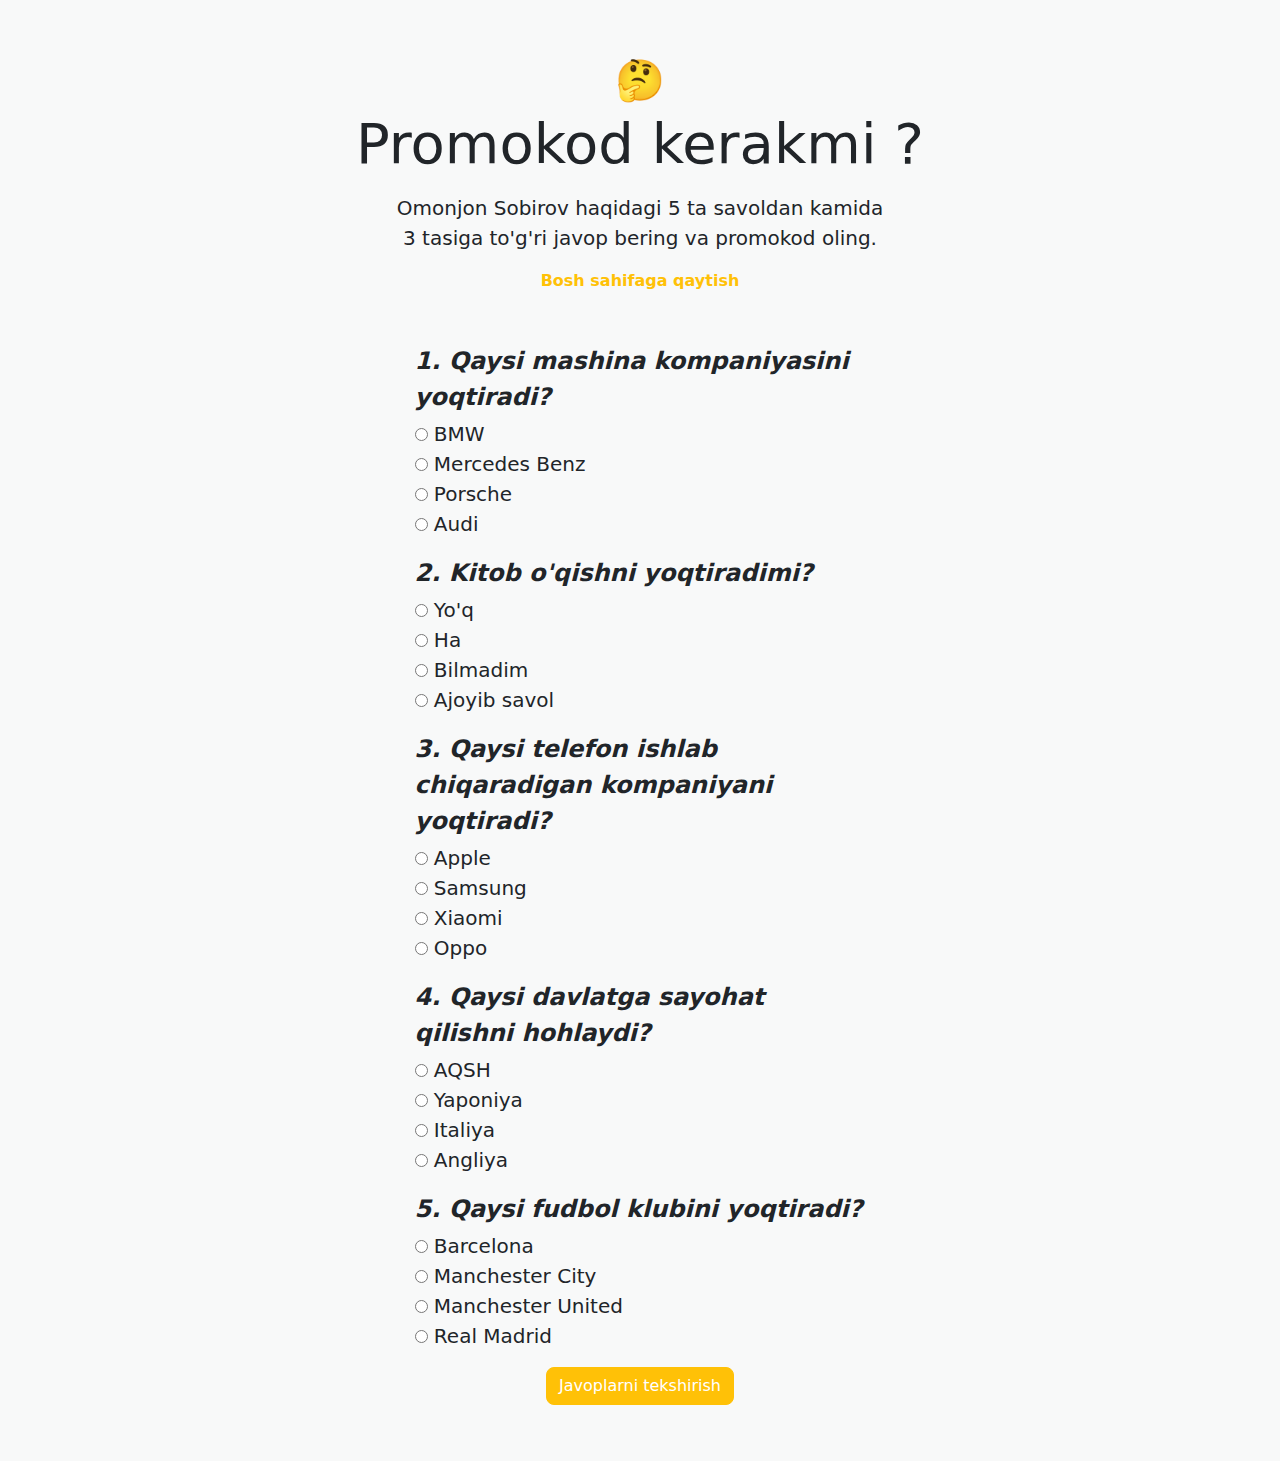
==== questions.html @ 7811ca97 "Site bags fixed and new added done" ====
<!DOCTYPE html>
<html lang="en">

<head>
    <meta charset="UTF-8">
    <meta name="viewport" content="width=device-width, initial-scale=1.0, shrink-to-fit=no">
    <meta name="description" content="Заказывайте суши 🍣, не выходя из дома">
    <link rel="shortcut icon" href="./img/logo/logo.svg" type="image/x-icon">
    <link href="https://unpkg.com/boxicons@2.1.4/css/boxicons.min.css" rel="stylesheet">
    <link rel="stylesheet" href="libs/bootstrap/css/bootstrap.min.css">
    <link rel="stylesheet" href="style/main.css">
    <link href="https://fonts.googleapis.com/css?family=Merriweather:300,400,400i,700&amp;subset=cyrillic-ext"
          rel="stylesheet">
    <title>Магазин роллов</title>
</head>

<body class="">
<!-- Уведомление -->
<div class="toast-container position-fixed bottom-0 end-0 p-3">
    <div id="liveToast" class="toast" role="alert" aria-live="assertive" aria-atomic="true">
        <div class="toast-header">
            <img src="" class="rounded me-2" alt="...">
            <strong class="me-auto">Bootstrap</strong>
            <small>11 mins ago</small>
            <button type="button" class="btn-close" data-bs-dismiss="toast" aria-label="Close"></button>
        </div>
        <div class="toast-body">
            Hello, world! This is a toast message.
        </div>
    </div>
</div>

<header class="header">
    <div class="container text-center">
        <span class="fs-1">🤔</span>
        <div class="display-4">Promokod kerakmi ?</div>
        <p class="lead mt-3"><strong>Omonjon Sobirov</strong> haqidagi 5 ta savoldan kamida<br> 3 tasiga to'g'ri javop
            bering va promokod oling.</p>
        <a href="index.html" class="mt-2 fw-semibold text-warning">Bosh sahifaga qaytish</a>
    </div>
</header>

<section class="container pb-5 h-100">
    <div class="row justify-content-center h-100">
        <div class="col-lg-6 col-xl-5">
            <div class="d-flex align-items-center justify-content-center h-100">
                <div class="d-flex flex-column align-items-center w-100 test-box">
                    <div class="fs-5 d-flex flex-column row-gap-3" id="quiz"></div>
                    <button type="button" class="btn btn-primary bg-warning border-warning rounded-3 mt-3 mx-auto"
                            onclick="submitQuiz()">Javoplarni tekshirish
                    </button>
                    <div class="fs-4 fw-semibold mt-2 d-none promo">Siz ushbu promokodni yutib oldingiz: <span
                            class="text-warning fw-bold fst-italic"></span></div>
                    <div id="result" class="fs-5 fw-semibold mt-2 pb-lg-5 pb-4"></div>
                </div>
                <div class="warning-block text-center d-none">
                    <div class="d-flex flex-column">
                        <p class="fs-4 text-danger fw-bold mb-2">Siz testdan o'tib bo'lgansiz!!</p>
                        <small>Agar yana testdan o'tmoqchi bo'lsangiz boshqa browserdan saytga kiring :)</small>
                        <a href="index.html" class="mt-2 fw-semibold text-warning">Bosh sahifaga qaytish</a>
                        <div class="fs-5 fw-semibold mt-2 pb-lg-5 pb-4 result"></div>
                        <div class="fs-4 fw-semibold mt-2 have-promo d-none">Siz ushbu promokodni yutib olgansiz: <span id=""
                                                                                                      class="text-warning fw-bold fst-italic"></span>
                        </div>
                    </div>
                </div>
            </div>

        </div>
    </div>
</section>

<!-- Подключаем скрипты -->
<script src="libs/jquery/jquery.min.js"></script>
<script src="script/quiz.js"></script>
<script src="script/promo.js"></script>
<script src="libs/bootstrap/js/bootstrap.bundle.min.js"></script>
<script src="script/main.js"></script>
</body>

</html>
---- style/main.css ----
*{
	margin: 0;
	padding: 0;
	box-sizing: border-box;
}

.w-max-content {
	width: max-content !important;
}

body, html {
	background-color: #F8F9F9;
	height: 100%;
}

h3, h4 {
	font-family: 'Merriweather', serif;
}

input[type=radio] {
	accent-color: var(--bs-warning);
}

a {
	text-decoration: none;
}

.header {
	padding-top: 50px;
	padding-bottom: 50px;
}

.product-img {
	max-width: 256px;
	width: 100%;
}

.item-title {
    font-size: 1.5rem;
    font-weight: 500;
	font-family: 'Merriweather', serif;
}

.details-wrapper {
	display: flex;
	justify-content: space-between;
	align-items: center;
	margin-bottom: 25px;
	width: 100%;
}

.items {
	font-family: 'Merriweather', serif;
	background: #f2ede7;
	border-radius: 8px;
	width: 120px;
	display: flex;
	font-size: 18px;
	height: 30px;
	overflow: hidden;
}

.items__control {
	width: 40px;
	cursor: pointer;
	transition: 0.2s ease-in;
	text-align: center;
}

.items__control:hover {
    background: #eb5a1e;
    color: #FFF;
}

.items__current {
	width: 40px;
}

/* items--small */
.items.items--small {
	width: 90px;
	font-size: 16px;
	height: 26px;
	text-align: center;
}

.items.items--small .items__control {
	width: 30px;
}

.items.items--small .items__current {
	width: 30px;
}

.price {
	text-align: left;
}

.price__weight {
	color: #6c757d!important;
	font-size: 80%;
	line-height: 1;
}

.price__currency {
	font-size: 1.5rem;
	font-weight: 600;
	line-height: 1;
}

.btn-outline-warning {
    color: #eb5a1e;
    border-color: #eb5a1e;
}

.btn-outline-warning:hover {
    color: #FFF;
    background-color: #eb5a1e;
    border-color: #eb5a1e;
}

.cart-item {

}

.cart-item__top {
	display: flex;
	align-items: flex-start;
	padding-bottom: 15px;
	border-bottom: 1px solid #dee2e6;
	margin-bottom: 15px;
}

.cart-item__img  {

}

.cart-item__img img {
	max-width: 100px;
	height: auto;
}

.cart-item__desc {
	padding-top: 15px;
	padding-left: 15px;
}

.cart-item__title {
	font-family: 'Merriweather', serif;
	font-size: 16px;
    line-height: 1.2;
	font-weight: 600;
	margin-bottom: 5px;
}

.cart-item__weight {
    color: #6c757d!important;
    font-size: 80%;
    line-height: 1;
    margin-bottom: 15px;
}

.cart-item__details {
	display: flex;
	justify-content: flex-start;
	align-items: center;
}

.cart-item__details .price__currency {
	font-size: 18px;
	margin-left: 15px;
}

.cart-total {
	font-size: 18px;
	font-weight: 500;
}

.delivery-cost {
	color: #EB5A1E;
}

.free {
	color: #0EA107;
}

.total-price {
	color: #EB5A1E;
}

.rouble {
	color: #EB5A1E;
}

.none {
	display: none;
}


@media (max-width: 575px) {
	.details-wrapper {
		padding: 0 30px;
	}
	.w-100Mb {
		width: 100% !important;
	}
}
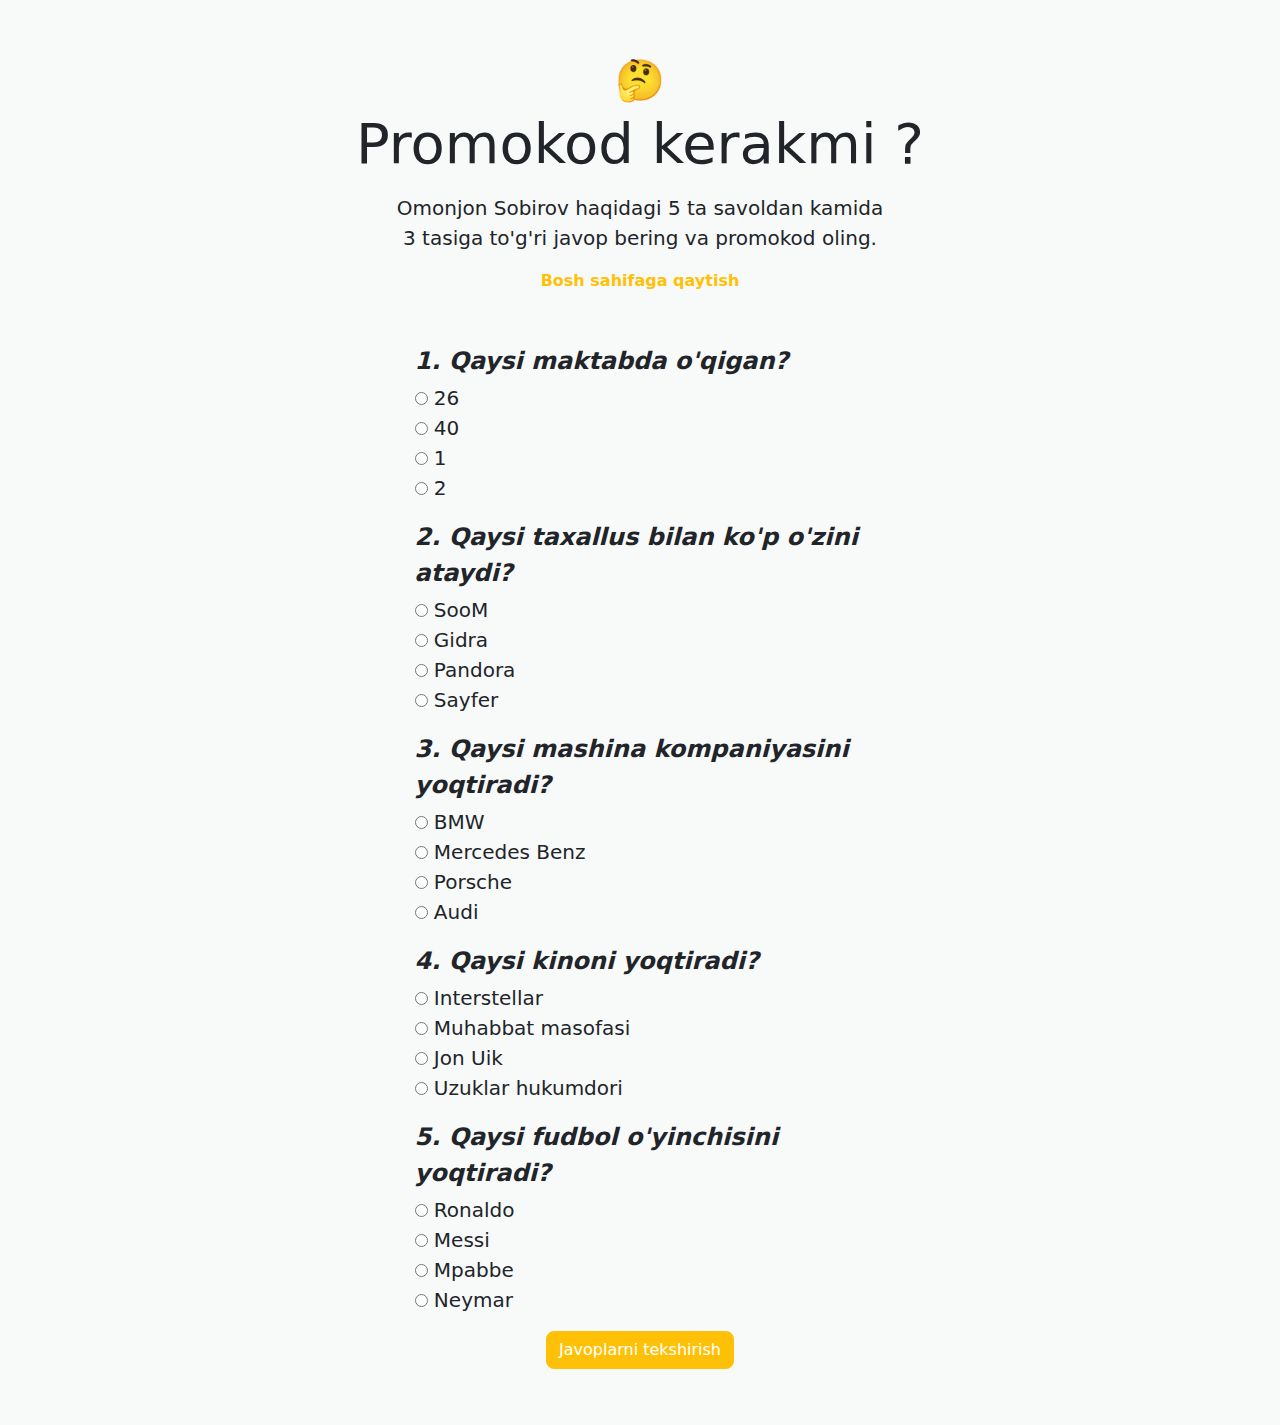
==== commit 6f251082: "Site bags fixed and new functions added" ====
--- a/questions.html
+++ b/questions.html
@@ -14,7 +14,7 @@
     <title>Магазин роллов</title>
 </head>
 
-<body class="">
+<body class="questions-page">
 <!-- Уведомление -->
 <div class="toast-container position-fixed bottom-0 end-0 p-3">
     <div id="liveToast" class="toast" role="alert" aria-live="assertive" aria-atomic="true">
--- a/style/main.css
+++ b/style/main.css
@@ -23,6 +23,10 @@
 
 a {
 	text-decoration: none;
+}
+
+.text-line-through {
+	text-decoration: line-through;
 }
 
 .header {
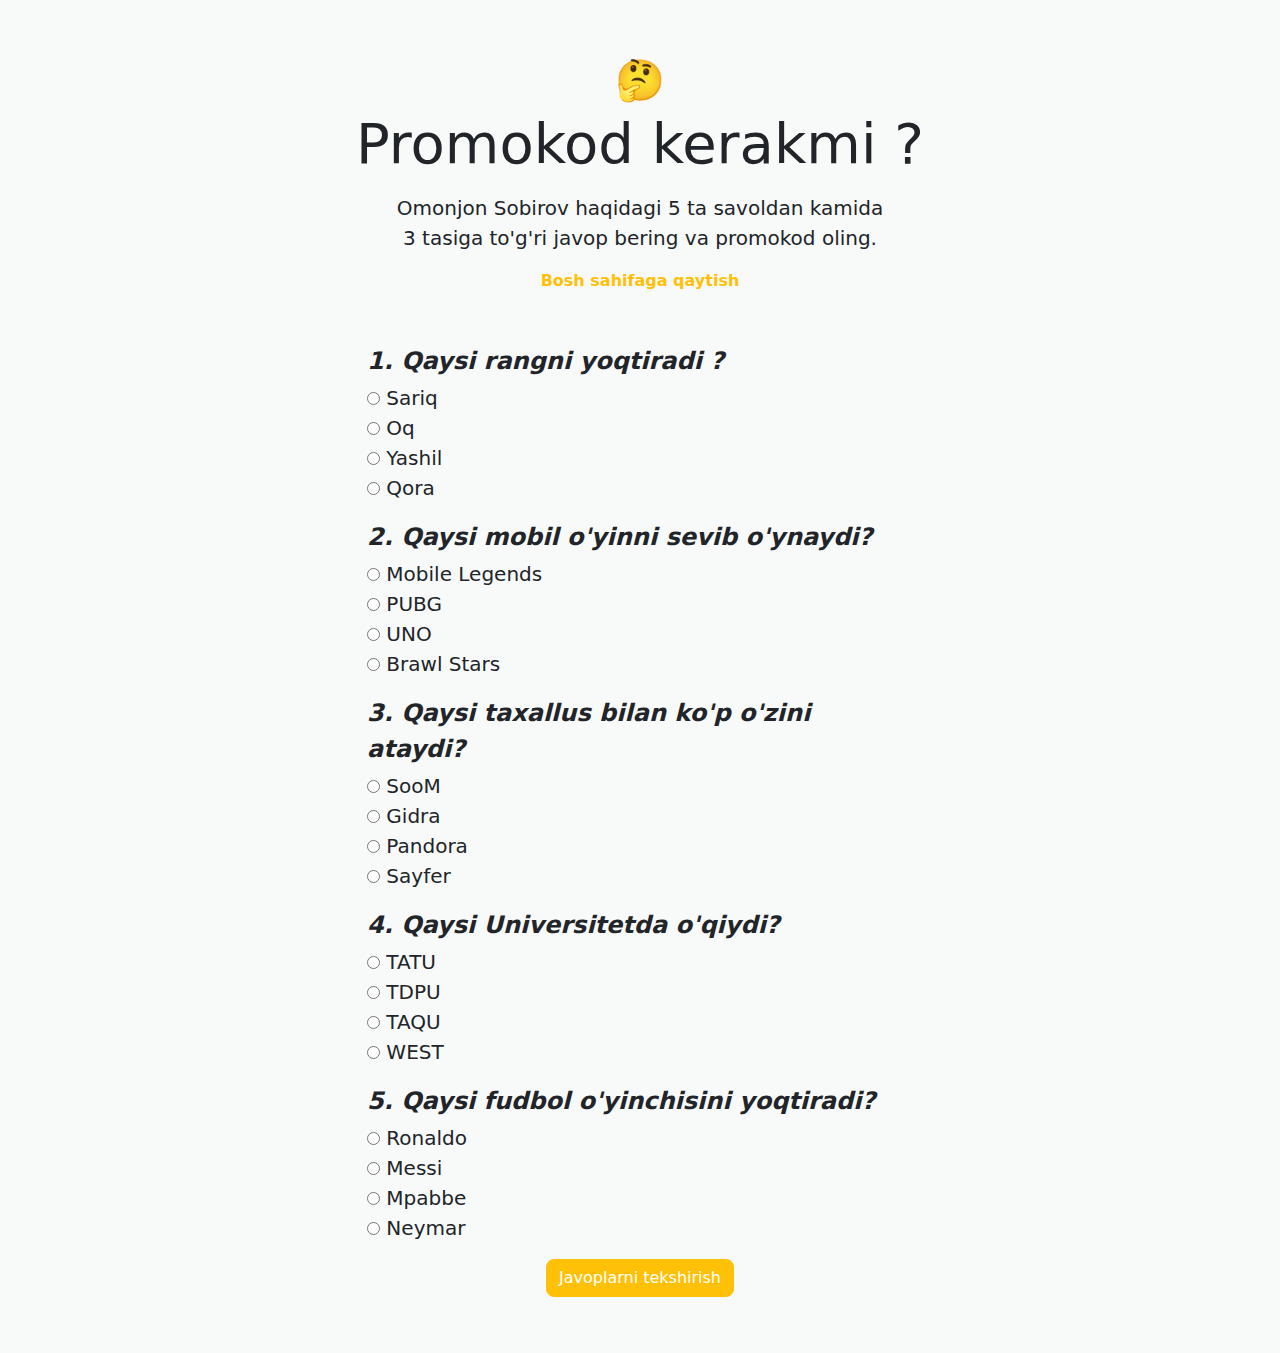
==== commit d490c0ba: "Site bags fixed and modified" ====
--- a/questions.html
+++ b/questions.html
@@ -42,7 +42,7 @@
 
 <section class="container pb-5 h-100">
     <div class="row justify-content-center h-100">
-        <div class="col-lg-6 col-xl-5">
+        <div class="col-lg-7 col-xl-6">
             <div class="d-flex align-items-center justify-content-center h-100">
                 <div class="d-flex flex-column align-items-center w-100 test-box">
                     <div class="fs-5 d-flex flex-column row-gap-3" id="quiz"></div>
--- a/style/main.css
+++ b/style/main.css
@@ -173,6 +173,10 @@
 .cart-item__details .price__currency {
 	font-size: 18px;
 	margin-left: 15px;
+}
+
+button {
+	cursor: pointer;
 }
 
 .cart-total {
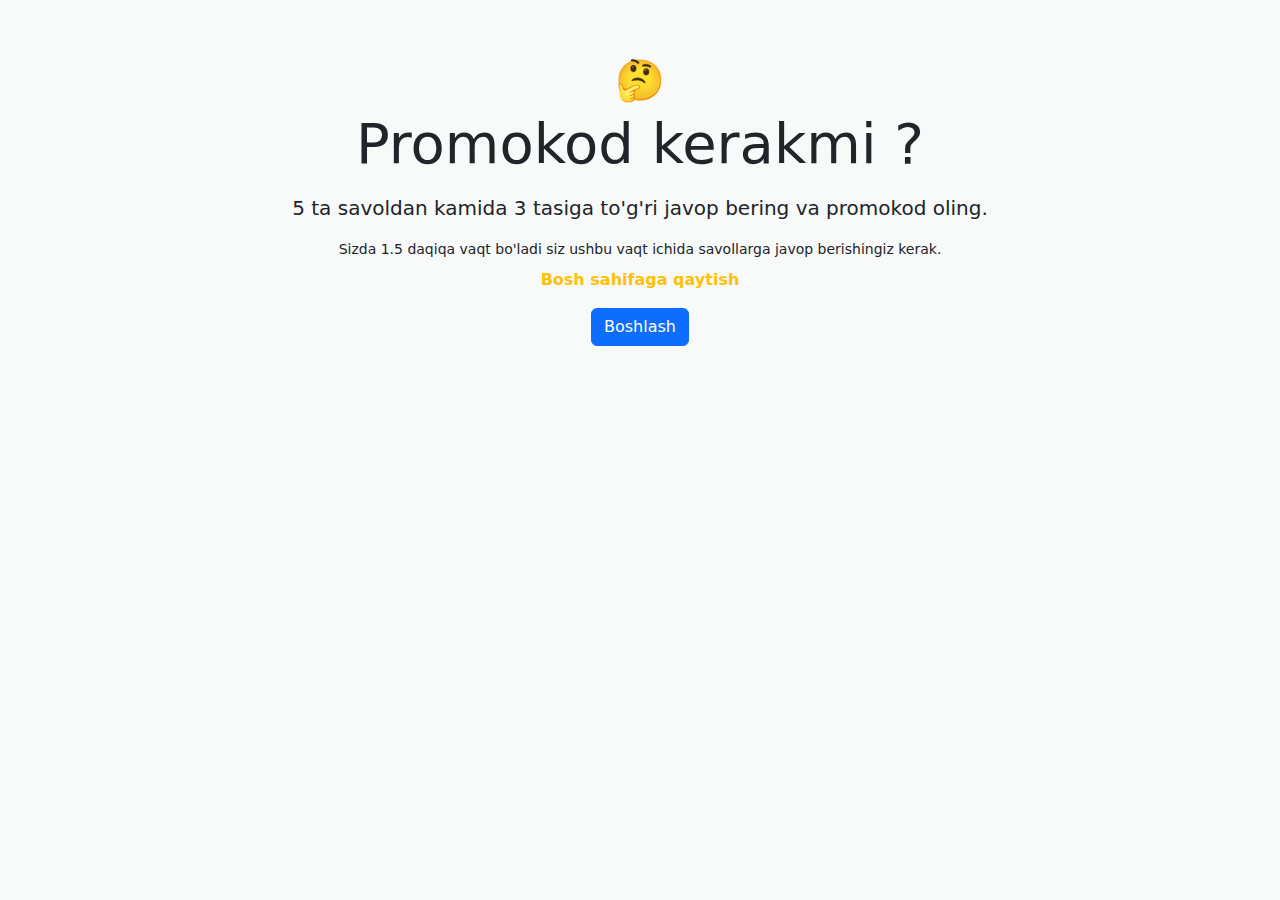
==== commit 0ba88491: "Site comments added and bags fixed" ====
--- a/questions.html
+++ b/questions.html
@@ -11,10 +11,15 @@
     <link rel="stylesheet" href="style/main.css">
     <link href="https://fonts.googleapis.com/css?family=Merriweather:300,400,400i,700&amp;subset=cyrillic-ext"
           rel="stylesheet">
-    <title>Магазин роллов</title>
+    <title>Sushi Shop | Questions</title>
 </head>
 
 <body class="questions-page">
+
+<div class="position-fixed top-0 end-0 d-none" id="countdown">
+    <span class="minutes">02</span>:<span class="seconds">00</span>
+    <div class="label">Vaqt boshlandi</div>
+</div>
 <!-- Уведомление -->
 <div class="toast-container position-fixed bottom-0 end-0 p-3">
     <div id="liveToast" class="toast" role="alert" aria-live="assertive" aria-atomic="true">
@@ -31,36 +36,54 @@
 </div>
 
 <header class="header">
-    <div class="container text-center">
-        <span class="fs-1">🤔</span>
-        <div class="display-4">Promokod kerakmi ?</div>
-        <p class="lead mt-3"><strong>Omonjon Sobirov</strong> haqidagi 5 ta savoldan kamida<br> 3 tasiga to'g'ri javop
-            bering va promokod oling.</p>
-        <a href="index.html" class="mt-2 fw-semibold text-warning">Bosh sahifaga qaytish</a>
+    <div class="container">
+        <div class="d-flex flex-column text-center align-items-center">
+            <span class="fs-1">🤔</span>
+            <div class="display-4">Promokod kerakmi ?</div>
+            <p class="lead mt-3">5 ta savoldan kamida 3 tasiga to'g'ri javop
+                bering va promokod oling.</p>
+            <small class="">Sizda 1.5 daqiqa vaqt bo'ladi siz ushbu vaqt ichida savollarga javop berishingiz
+                kerak.</small>
+            <a href="index.html" class="mt-2 fw-semibold text-warning">Bosh sahifaga qaytish</a>
+            <button type="button" class="btn btn-primary mt-3" id="quiz-start">Boshlash</button>
+            <small id="warning-text" class="text-danger mt-2 transition d-none">Vaqt tugashidan oldin "Jo'naish"
+                tugmasini bosishingiz kerak, aks holda javoplar hisobga olinmaydi</small>
+        </div>
     </div>
 </header>
 
-<section class="container pb-5 h-100">
+<section class="container pb-5 h-100 d-none" id="quiz-block">
     <div class="row justify-content-center h-100">
         <div class="col-lg-7 col-xl-6">
             <div class="d-flex align-items-center justify-content-center h-100">
                 <div class="d-flex flex-column align-items-center w-100 test-box">
-                    <div class="fs-5 d-flex flex-column row-gap-3" id="quiz"></div>
+
+                    <!-- Bu yerda savollar generate bo'ladi -->
+                    <div class="fs-5 d-flex flex-column row-gap-3 d-none" id="quiz"></div>
+
+                    <!-- Bu javoplarni tekshiruvchi btn -->
                     <button type="button" class="btn btn-primary bg-warning border-warning rounded-3 mt-3 mx-auto"
-                            onclick="submitQuiz()">Javoplarni tekshirish
+                            id="check-ans">Javoplarni tekshirish
                     </button>
+
+                    <!-- Bu promokod yutib olganda payda boladigan block -->
                     <div class="fs-4 fw-semibold mt-2 d-none promo">Siz ushbu promokodni yutib oldingiz: <span
                             class="text-warning fw-bold fst-italic"></span></div>
+                    <!-- Bu savollarning nechtasi topilgani haqida result -->
                     <div id="result" class="fs-5 fw-semibold mt-2 pb-lg-5 pb-4"></div>
                 </div>
+
+                <!-- Bu testdan otib bolgandan so'ng payda bo'ladigan block -->
                 <div class="warning-block text-center d-none">
                     <div class="d-flex flex-column">
                         <p class="fs-4 text-danger fw-bold mb-2">Siz testdan o'tib bo'lgansiz!!</p>
                         <small>Agar yana testdan o'tmoqchi bo'lsangiz boshqa browserdan saytga kiring :)</small>
-                        <a href="index.html" class="mt-2 fw-semibold text-warning">Bosh sahifaga qaytish</a>
-                        <div class="fs-5 fw-semibold mt-2 pb-lg-5 pb-4 result"></div>
-                        <div class="fs-4 fw-semibold mt-2 have-promo d-none">Siz ushbu promokodni yutib olgansiz: <span id=""
-                                                                                                      class="text-warning fw-bold fst-italic"></span>
+                        <a href="index.html" class="my-2 fw-semibold text-warning">Bosh sahifaga qaytish</a>
+                        <p class="text-danger d-none" id="warning-text-2"><small>Siz "Jo'natish" tugmasini bosmagansiz
+                            shu sababli javoblar qabul qilinmagan</small></p>
+                        <div class="fs-5 fw-semibold pb-lg-5 pb-4 result"></div>
+                        <div class="fs-4 fw-semibold have-promo d-none">Siz ushbu promokodni yutib olgansiz:
+                            <span class="text-warning fw-bold fst-italic"></span>
                         </div>
                     </div>
                 </div>
--- a/style/main.css
+++ b/style/main.css
@@ -15,6 +15,10 @@
 
 h3, h4 {
 	font-family: 'Merriweather', serif;
+}
+
+.transition {
+	transition: .4s;
 }
 
 input[type=radio] {
@@ -204,6 +208,35 @@
 	display: none;
 }
 
+#countdown {
+	font-size: 1.25rem;
+	color: #f9ed69;
+	text-align: center;
+	padding: 12px 15px;
+	background-color: #162447;
+	border-radius: 15px;
+	box-shadow: 0 10px 30px rgba(0, 0, 0, 0.5);
+	border: 2px solid #eb5a1e;
+	margin: 20px 20px 0 0;
+}
+
+#countdown span {
+	display: inline-block;
+	min-width: 35px;
+}
+
+#countdown .minutes {
+	color: #e43f5a;
+}
+
+#countdown .seconds {
+	color: #f9ed69;
+}
+
+#countdown .label {
+	font-size: .85rem;
+	color: #f9ed69;
+}
 
 @media (max-width: 575px) {
 	.details-wrapper {
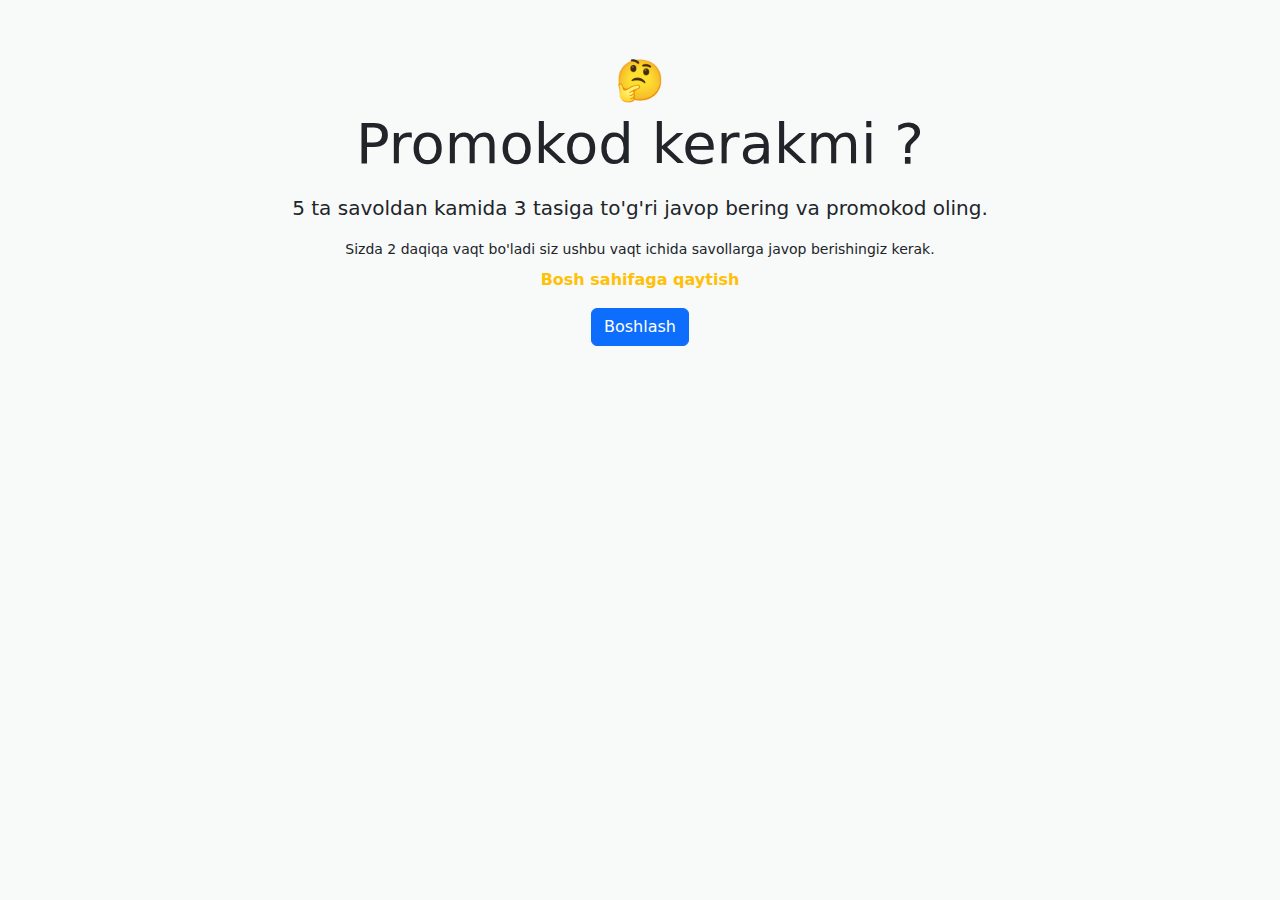
==== commit d724766a: "Site questions change and new inputs added" ====
--- a/questions.html
+++ b/questions.html
@@ -42,7 +42,7 @@
             <div class="display-4">Promokod kerakmi ?</div>
             <p class="lead mt-3">5 ta savoldan kamida 3 tasiga to'g'ri javop
                 bering va promokod oling.</p>
-            <small class="">Sizda 1.5 daqiqa vaqt bo'ladi siz ushbu vaqt ichida savollarga javop berishingiz
+            <small class="">Sizda 2 daqiqa vaqt bo'ladi siz ushbu vaqt ichida savollarga javop berishingiz
                 kerak.</small>
             <a href="index.html" class="mt-2 fw-semibold text-warning">Bosh sahifaga qaytish</a>
             <button type="button" class="btn btn-primary mt-3" id="quiz-start">Boshlash</button>
--- a/style/main.css
+++ b/style/main.css
@@ -15,6 +15,24 @@
 
 h3, h4 {
 	font-family: 'Merriweather', serif;
+}
+
+.primary-shadow {
+	box-shadow: rgba(149, 157, 165, 0.2) 0px 8px 24px;
+}
+
+.fs-6 {
+	font-size: 1.125rem !important;
+}
+
+.fs-7 {
+	font-size: 1rem !important;
+}
+
+.protest-guerrilla-regular {
+	font-family: "Protest Guerrilla", sans-serif;
+	font-weight: 400;
+	font-style: normal;
 }
 
 .transition {
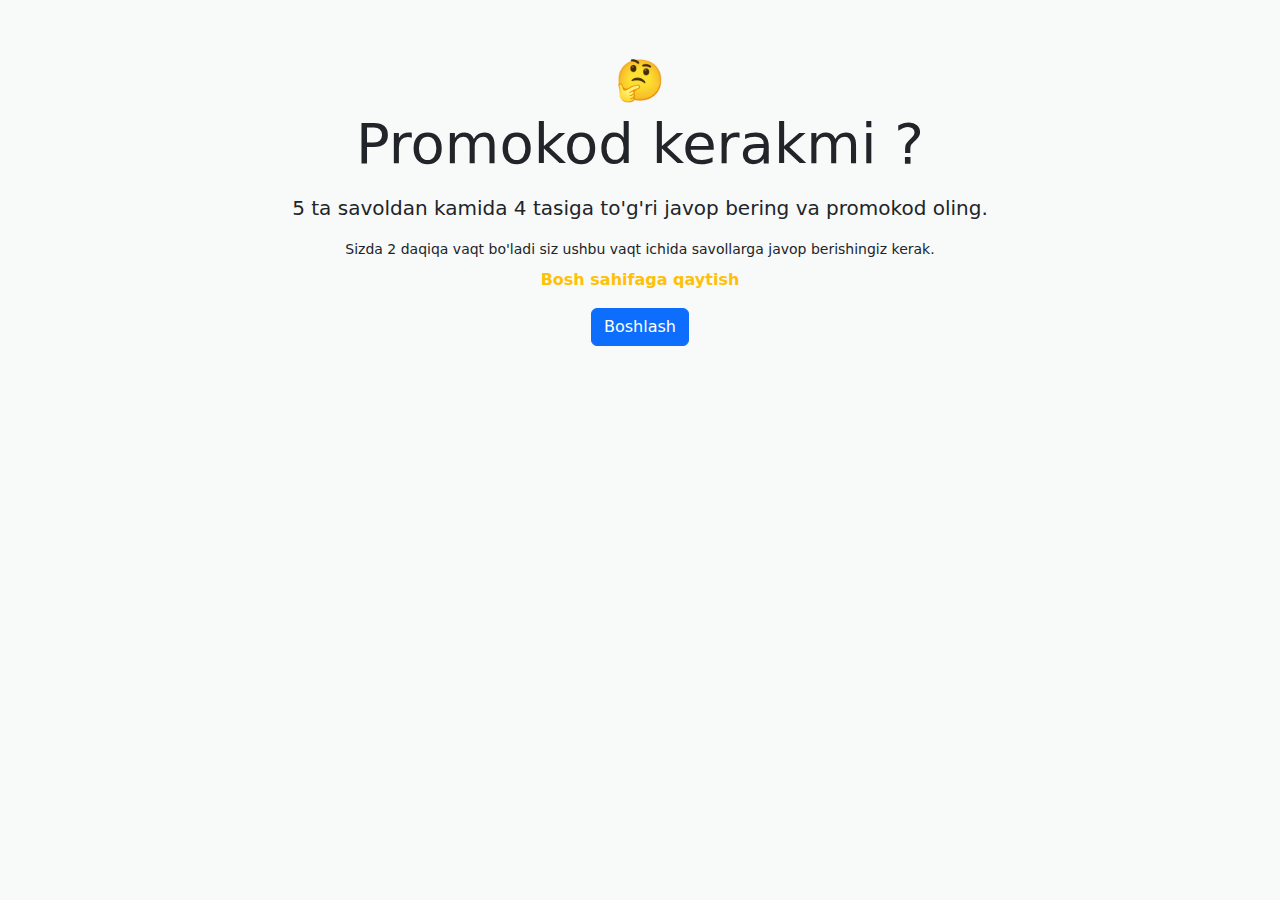
==== commit 99dc5e29: "Site countdown added for local and script added one js" ====
--- a/questions.html
+++ b/questions.html
@@ -20,27 +20,13 @@
     <span class="minutes">02</span>:<span class="seconds">00</span>
     <div class="label">Vaqt boshlandi</div>
 </div>
-<!-- Уведомление -->
-<div class="toast-container position-fixed bottom-0 end-0 p-3">
-    <div id="liveToast" class="toast" role="alert" aria-live="assertive" aria-atomic="true">
-        <div class="toast-header">
-            <img src="" class="rounded me-2" alt="...">
-            <strong class="me-auto">Bootstrap</strong>
-            <small>11 mins ago</small>
-            <button type="button" class="btn-close" data-bs-dismiss="toast" aria-label="Close"></button>
-        </div>
-        <div class="toast-body">
-            Hello, world! This is a toast message.
-        </div>
-    </div>
-</div>
 
 <header class="header">
     <div class="container">
         <div class="d-flex flex-column text-center align-items-center">
             <span class="fs-1">🤔</span>
             <div class="display-4">Promokod kerakmi ?</div>
-            <p class="lead mt-3">5 ta savoldan kamida 3 tasiga to'g'ri javop
+            <p class="lead mt-3">5 ta savoldan kamida 4 tasiga to'g'ri javop
                 bering va promokod oling.</p>
             <small class="">Sizda 2 daqiqa vaqt bo'ladi siz ushbu vaqt ichida savollarga javop berishingiz
                 kerak.</small>
@@ -67,7 +53,7 @@
                     </button>
 
                     <!-- Bu promokod yutib olganda payda boladigan block -->
-                    <div class="fs-4 fw-semibold mt-2 d-none promo">Siz ushbu promokodni yutib oldingiz: <span
+                    <div class="fs-4 fw-semibold mt-2 text-center d-none promo">Siz ushbu promokodni yutib oldingiz: <span
                             class="text-warning fw-bold fst-italic"></span></div>
                     <!-- Bu savollarning nechtasi topilgani haqida result -->
                     <div id="result" class="fs-5 fw-semibold mt-2 pb-lg-5 pb-4"></div>
@@ -77,7 +63,7 @@
                 <div class="warning-block text-center d-none">
                     <div class="d-flex flex-column">
                         <p class="fs-4 text-danger fw-bold mb-2">Siz testdan o'tib bo'lgansiz!!</p>
-                        <small>Agar yana testdan o'tmoqchi bo'lsangiz boshqa browserdan saytga kiring :)</small>
+                        <small>Agar yana testdan o'tmoqchi bo'lsangiz boshqa browserdan saytga kiring <br> yoki 3 daqiqadan so'ng urinib ko'ring :)</small>
                         <a href="index.html" class="my-2 fw-semibold text-warning">Bosh sahifaga qaytish</a>
                         <p class="text-danger d-none" id="warning-text-2"><small>Siz "Jo'natish" tugmasini bosmagansiz
                             shu sababli javoblar qabul qilinmagan</small></p>
--- a/style/main.css
+++ b/style/main.css
@@ -1,96 +1,125 @@
-*{
-	margin: 0;
-	padding: 0;
-	box-sizing: border-box;
+* {
+    margin: 0;
+    padding: 0;
+    box-sizing: border-box;
 }
 
 .w-max-content {
-	width: max-content !important;
+    width: max-content !important;
 }
 
 body, html {
-	background-color: #F8F9F9;
-	height: 100%;
+    background-color: #F8F9F9;
+    height: 100%;
 }
 
 h3, h4 {
-	font-family: 'Merriweather', serif;
+    font-family: 'Merriweather', serif;
 }
 
 .primary-shadow {
-	box-shadow: rgba(149, 157, 165, 0.2) 0px 8px 24px;
+    box-shadow: rgba(149, 157, 165, 0.2) 0px 8px 24px;
 }
 
 .fs-6 {
-	font-size: 1.125rem !important;
+    font-size: 1.125rem !important;
 }
 
 .fs-7 {
-	font-size: 1rem !important;
+    font-size: 1rem !important;
+}
+
+.no-copy {
+    user-select: none; /* Matn tanlanishini bloklaydi */
+    -webkit-user-select: none;
+    -moz-user-select: none;
+    -ms-user-select: none;
 }
 
 .protest-guerrilla-regular {
-	font-family: "Protest Guerrilla", sans-serif;
-	font-weight: 400;
-	font-style: normal;
+    font-family: "Protest Guerrilla", sans-serif;
+    font-weight: 400;
+    font-style: normal;
 }
 
 .transition {
-	transition: .4s;
+    transition: .4s;
 }
 
 input[type=radio] {
-	accent-color: var(--bs-warning);
+    accent-color: var(--bs-warning);
 }
 
 a {
-	text-decoration: none;
+    text-decoration: none;
+}
+
+.load {
+    position: fixed;
+    top: 0;
+    left: 0;
+    width: 100%;
+    height: 100%;
+    margin: auto 0;
+    background-color: white;
+    display: grid;
+    place-items: center;
+    z-index: 1000;
+}
+
+.load .load-gif {
+    width: 300px;
 }
 
 .text-line-through {
-	text-decoration: line-through;
+    text-decoration: line-through;
+}
+
+/* Xato bo'lganda elementning border rangini qizil qilish uchun class */
+.error {
+    border-color: red !important;
 }
 
 .header {
-	padding-top: 50px;
-	padding-bottom: 50px;
+    padding-top: 50px;
+    padding-bottom: 50px;
 }
 
 .product-img {
-	max-width: 256px;
-	width: 100%;
+    max-width: 256px;
+    width: 100%;
 }
 
 .item-title {
     font-size: 1.5rem;
     font-weight: 500;
-	font-family: 'Merriweather', serif;
+    font-family: 'Merriweather', serif;
 }
 
 .details-wrapper {
-	display: flex;
-	justify-content: space-between;
-	align-items: center;
-	margin-bottom: 25px;
-	width: 100%;
+    display: flex;
+    justify-content: space-between;
+    align-items: center;
+    margin-bottom: 25px;
+    width: 100%;
 }
 
 .items {
-	font-family: 'Merriweather', serif;
-	background: #f2ede7;
-	border-radius: 8px;
-	width: 120px;
-	display: flex;
-	font-size: 18px;
-	height: 30px;
-	overflow: hidden;
+    font-family: 'Merriweather', serif;
+    background: #f2ede7;
+    border-radius: 8px;
+    width: 120px;
+    display: flex;
+    font-size: 18px;
+    height: 30px;
+    overflow: hidden;
 }
 
 .items__control {
-	width: 40px;
-	cursor: pointer;
-	transition: 0.2s ease-in;
-	text-align: center;
+    width: 40px;
+    cursor: pointer;
+    transition: 0.2s ease-in;
+    text-align: center;
 }
 
 .items__control:hover {
@@ -99,39 +128,39 @@
 }
 
 .items__current {
-	width: 40px;
+    width: 40px;
 }
 
 /* items--small */
 .items.items--small {
-	width: 90px;
-	font-size: 16px;
-	height: 26px;
-	text-align: center;
+    width: 90px;
+    font-size: 16px;
+    height: 26px;
+    text-align: center;
 }
 
 .items.items--small .items__control {
-	width: 30px;
+    width: 30px;
 }
 
 .items.items--small .items__current {
-	width: 30px;
+    width: 30px;
 }
 
 .price {
-	text-align: left;
+    text-align: left;
 }
 
 .price__weight {
-	color: #6c757d!important;
-	font-size: 80%;
-	line-height: 1;
+    color: #6c757d !important;
+    font-size: 80%;
+    line-height: 1;
 }
 
 .price__currency {
-	font-size: 1.5rem;
-	font-weight: 600;
-	line-height: 1;
+    font-size: 1.5rem;
+    font-weight: 600;
+    line-height: 1;
 }
 
 .btn-outline-warning {
@@ -150,117 +179,118 @@
 }
 
 .cart-item__top {
-	display: flex;
-	align-items: flex-start;
-	padding-bottom: 15px;
-	border-bottom: 1px solid #dee2e6;
-	margin-bottom: 15px;
-}
-
-.cart-item__img  {
+    display: flex;
+    align-items: flex-start;
+    padding-bottom: 15px;
+    border-bottom: 1px solid #dee2e6;
+    margin-bottom: 15px;
+}
+
+.cart-item__img {
 
 }
 
 .cart-item__img img {
-	max-width: 100px;
-	height: auto;
+    max-width: 100px;
+    height: auto;
 }
 
 .cart-item__desc {
-	padding-top: 15px;
-	padding-left: 15px;
+    padding-top: 15px;
+    padding-left: 15px;
 }
 
 .cart-item__title {
-	font-family: 'Merriweather', serif;
-	font-size: 16px;
+    font-family: 'Merriweather', serif;
+    font-size: 16px;
     line-height: 1.2;
-	font-weight: 600;
-	margin-bottom: 5px;
+    font-weight: 600;
+    margin-bottom: 5px;
 }
 
 .cart-item__weight {
-    color: #6c757d!important;
+    color: #6c757d !important;
     font-size: 80%;
     line-height: 1;
     margin-bottom: 15px;
 }
 
 .cart-item__details {
-	display: flex;
-	justify-content: flex-start;
-	align-items: center;
+    display: flex;
+    justify-content: flex-start;
+    align-items: center;
 }
 
 .cart-item__details .price__currency {
-	font-size: 18px;
-	margin-left: 15px;
+    font-size: 18px;
+    margin-left: 15px;
 }
 
 button {
-	cursor: pointer;
+    cursor: pointer;
 }
 
 .cart-total {
-	font-size: 18px;
-	font-weight: 500;
+    font-size: 18px;
+    font-weight: 500;
 }
 
 .delivery-cost {
-	color: #EB5A1E;
+    color: #EB5A1E;
 }
 
 .free {
-	color: #0EA107;
+    color: #0EA107;
 }
 
 .total-price {
-	color: #EB5A1E;
+    color: #EB5A1E;
 }
 
 .rouble {
-	color: #EB5A1E;
+    color: #EB5A1E;
 }
 
 .none {
-	display: none;
+    display: none;
 }
 
 #countdown {
-	font-size: 1.25rem;
-	color: #f9ed69;
-	text-align: center;
-	padding: 12px 15px;
-	background-color: #162447;
-	border-radius: 15px;
-	box-shadow: 0 10px 30px rgba(0, 0, 0, 0.5);
-	border: 2px solid #eb5a1e;
-	margin: 20px 20px 0 0;
+    font-size: 1.25rem;
+    color: #f9ed69;
+    text-align: center;
+    padding: 12px 15px;
+    background-color: #162447;
+    border-radius: 15px;
+    box-shadow: 0 10px 30px rgba(0, 0, 0, 0.5);
+    border: 2px solid #eb5a1e;
+    margin: 20px 20px 0 0;
 }
 
 #countdown span {
-	display: inline-block;
-	min-width: 35px;
+    display: inline-block;
+    min-width: 35px;
 }
 
 #countdown .minutes {
-	color: #e43f5a;
+    color: #e43f5a;
 }
 
 #countdown .seconds {
-	color: #f9ed69;
+    color: #f9ed69;
 }
 
 #countdown .label {
-	font-size: .85rem;
-	color: #f9ed69;
+    font-size: .85rem;
+    color: #f9ed69;
 }
 
 @media (max-width: 575px) {
-	.details-wrapper {
-		padding: 0 30px;
-	}
-	.w-100Mb {
-		width: 100% !important;
-	}
+    .details-wrapper {
+        padding: 0 30px;
+    }
+
+    .w-100Mb {
+        width: 100% !important;
+    }
 }